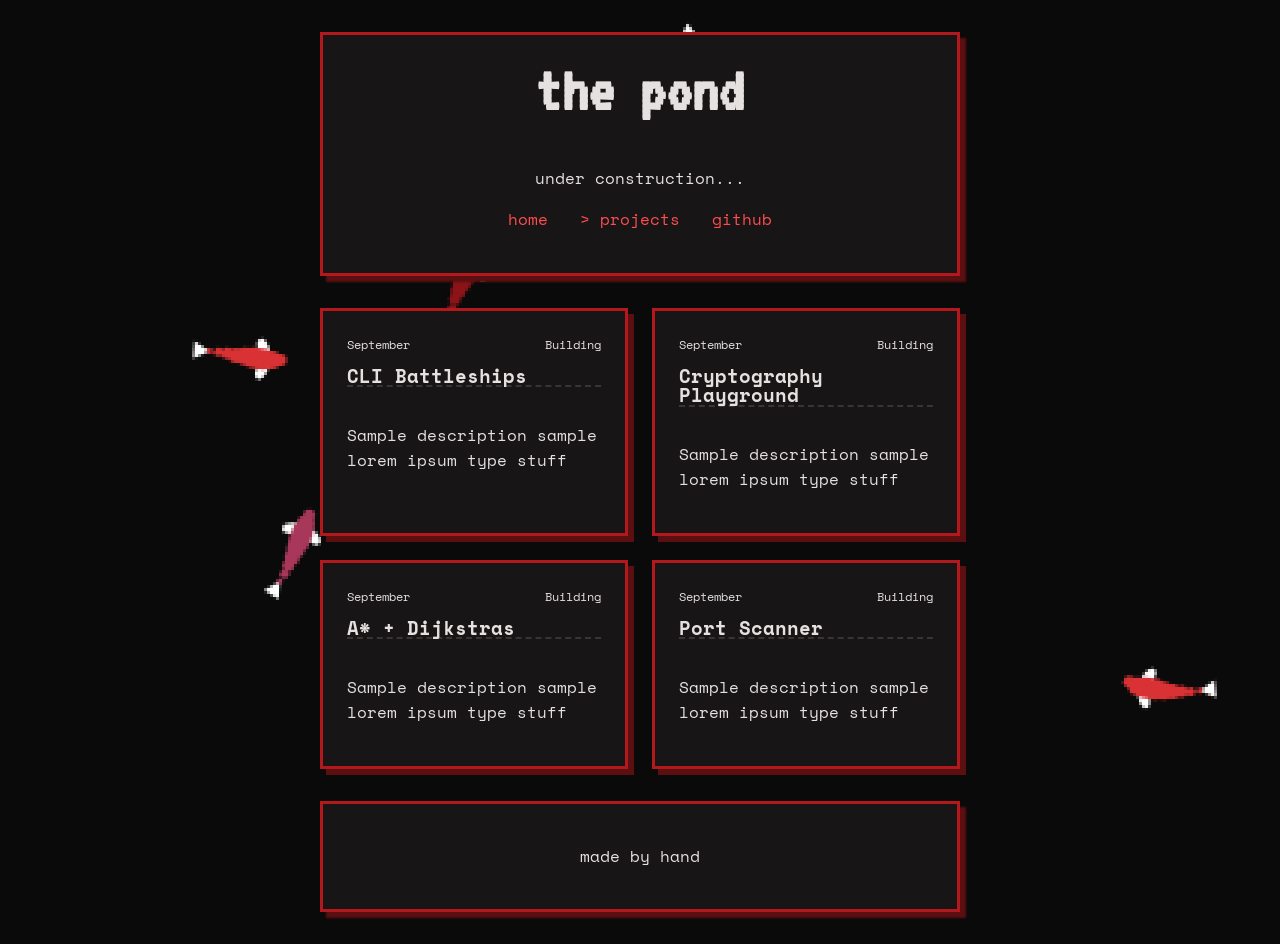
==== projects.html @ c8ddccac "added placeholder projects" ====
<!DOCTYPE html>
<html lang="en">

<head>
    <meta charset="UTF-8">
    <meta name="viewport" content="width=device-width, initial-scale=1.0">
    <title>projects | the pond</title>
    <link rel="stylesheet" href="styles.css">
    <link rel="preconnect" href="https://fonts.googleapis.com">
    <link rel="preconnect" href="https://fonts.gstatic.com" crossorigin>
    <link
        href="https://fonts.googleapis.com/css2?family=Space+Mono:ital,wght@0,400;0,700;1,400;1,700&family=VT323&display=swap"
        rel="stylesheet">
    <script src="script.js" defer></script>
</head>

<body>
    <canvas id="MyCanvas"></canvas>
    <header class="site-header box">
        <h1>the pond</h1>
        <p class="tagline">under construction...</p>
        <nav>
            <ul>
                <li><a href="index.html">home</a></li>
                <li><a href="projects.html" aria-current="page">projects</a></li>
                <li><a href="https://github.com/Mikolaj-Wujek">github</a></li>
            </ul>
        </nav>
    </header>

    <main id="projectPage">
        <a class="project" href="index.html">
            <div class="meta">
                <p class="date">September</p>
                <p class="status">Building</p>
            </div>
            <h3>CLI Battleships</h3>
            <p>Sample description sample lorem ipsum type stuff</p>
        </a>
        <a class="project" href="index.html">
            <div class="meta">
                <p class="date">September</p>
                <p class="status">Building</p>
            </div>
            <h3>Cryptography Playground</h3>
            <p>Sample description sample lorem ipsum type stuff</p>
        </a>
        <a class="project" href="index.html">
            <div class="meta">
                <p class="date">September</p>
                <p class="status">Building</p>

            </div>
            <h3>A* + Dijkstras</h3>
            <p>Sample description sample lorem ipsum type stuff</p>
        </a>
        <a class="project" href="index.html">
            <div class="meta">
                <p class="date">September</p>
                <p class="status">Building</p>

            </div>
            <h3>Port Scanner</h3>
            <p>Sample description sample lorem ipsum type stuff</p>
        </a>
    </main>

    <footer class="site-footer box">
        <p>made by hand</p>
    </footer>
</body>

</html>
---- styles.css ----
:root {
    --bg: #0a0a0a;
    --surface: #171515;
    --raised: #221f1f;
    --border: #3a3535;
    --text-muted: #9a9292;
    --text: #e6e1e1;
    --red: #ff4d4f;
    --red-deep: #b3191c;
    --red-dark: #5c0f11;
    --red-muted: #c98a8b;
}

body {
    background: var(--bg);
    color: var(--text);
    display: flex;
    flex-direction: column;
    gap: 2rem;
    margin: 0 auto;
    max-width: 40em;
    padding: 2rem;
    font-family: "Space Mono", monospace;
    line-height: 1.6
}

.box {
    background: var(--surface);
    text-align: center;
    border: 3px solid var(--red-deep);
    padding: 1.5rem;
    box-shadow: 6px 6px 2px var(--red-dark);
}

.post {
    background: var(--raised);
    text-align: left;
    padding: 1rem;
}

.post a::before {
    content: "#!";
}

.posts {
    display: flex;
    flex-direction: column;
    gap: 1.5rem;
}

a {
    color: var(--red);
    text-decoration: none;
    padding: 0 0.25em;
    transition: background-color 0.12s ease-out, color 0.12s ease-out;
}

a[aria-current="page"]::before {
    content: "> ";
}

a:hover,
a:focus-visible {
    background: var(--red);
    color: var(--bg);
}

a:focus-visible {
    outline: 2px solid var(--text);
    outline-offset: 2px;
}

a:active {
    background: var(--red-deep);
    color: var(--text);
}

nav ul {
    list-style: none;
    display: flex;
    padding: 0;
    justify-content: center;
    gap: 1.5rem;
}

h1, h2, h3 {
    font-family: "VT323", monospace;
    margin-top: 0;
    line-height: 1;
}

h1 {
    font-size: 4rem;
}

h2 {
    font-size: 3rem;
}

h3 {
    font-size: 1.2rem;
    font-family: "Space Mono", monospace;
    border-bottom: 2px dashed var(--border);
}

#MyCanvas {
    background: var(--bg);
    position: fixed;
    top: 0;
    left: 0;
    z-index: -1;
    width: 100vw;
    height: 100vh;
    image-rendering: pixelated;

}

#projectPage {
    display: grid;
    grid-template-columns: repeat(auto-fit, minmax(15rem, 1fr));
    gap: 1.5rem;
}

.project {
    display: flex;
    flex-direction: column;
    background: var(--surface);
    border: 3px solid var(--red-deep);
    box-shadow: 6px 6px 0 var(--red-dark);
    padding: 1.5rem;
    color: var(--text);
    transition: transform 0.12s ease-out, box-shadow 0.12s ease-out, border-color 0.12s ease-out;
}

.project:hover,
.project:focus-visible {
    background: var(--surface);
    color: var(--text);
    border-color: var(--red);
    transform: translate(3px, 3px);
    box-shadow: 3px 3px 0 var(--red-dark);
}

.project:active {
    background: var(--surface);
    color: var(--text);
    transform: translate(6px, 6px);
    box-shadow: 0 0 0 var(--red-dark);
}

.meta {
    display: flex;
    justify-content: space-between;
    font-size: 0.75rem;
    margin-bottom: 0.75rem;

}

.meta p {
    margin: 0;
}

/* .project p {
    color: var(--text-muted);
    transition: color 0.12s ease-out;
}

.project:hover p,
.project:focus-visible p {
    color: var(--bg);
}

.project:active p {
    color: var(--text);
} */
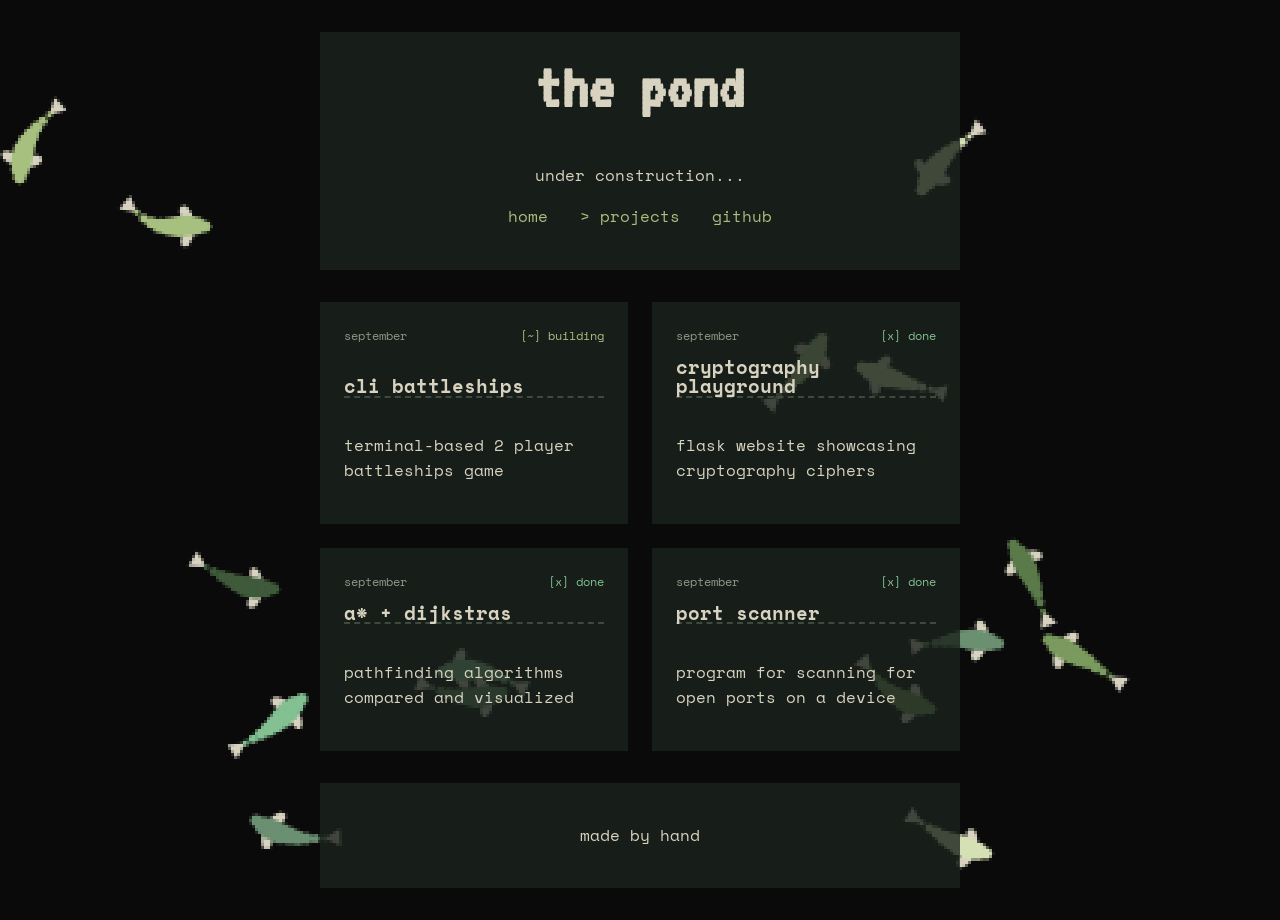
==== commit bf626770: "Filled in projects + fish pathfinding improved the fish pathfinding using target locations so they d" ====
--- a/projects.html
+++ b/projects.html
@@ -31,37 +31,37 @@
     <main id="projectPage">
         <a class="project" href="index.html">
             <div class="meta">
-                <p class="date">September</p>
-                <p class="status">Building</p>
+                <p class="date">september</p>
+                <p class="status building">building</p>
             </div>
-            <h3>CLI Battleships</h3>
-            <p>Sample description sample lorem ipsum type stuff</p>
+            <h3>cli battleships</h3>
+            <p>terminal-based 2 player battleships game</p>
         </a>
         <a class="project" href="index.html">
             <div class="meta">
-                <p class="date">September</p>
-                <p class="status">Building</p>
+                <p class="date">september</p>
+                <p class="status done">done</p>
             </div>
-            <h3>Cryptography Playground</h3>
-            <p>Sample description sample lorem ipsum type stuff</p>
+            <h3>cryptography playground</h3>
+            <p>flask website showcasing cryptography ciphers</p>
         </a>
         <a class="project" href="index.html">
             <div class="meta">
-                <p class="date">September</p>
-                <p class="status">Building</p>
+                <p class="date">september</p>
+                <p class="status done">done</p>
 
             </div>
-            <h3>A* + Dijkstras</h3>
-            <p>Sample description sample lorem ipsum type stuff</p>
+            <h3>a* + dijkstras</h3>
+            <p>pathfinding algorithms compared and visualized</p>
         </a>
         <a class="project" href="index.html">
             <div class="meta">
-                <p class="date">September</p>
-                <p class="status">Building</p>
+                <p class="date">september</p>
+                <p class="status done">done</p>
 
             </div>
-            <h3>Port Scanner</h3>
-            <p>Sample description sample lorem ipsum type stuff</p>
+            <h3>port scanner</h3>
+            <p>program for scanning for open ports on a device</p>
         </a>
     </main>
 
--- a/styles.css
+++ b/styles.css
@@ -1,14 +1,13 @@
 :root {
-    --bg: #0a0a0a;
-    --surface: #171515;
-    --raised: #221f1f;
-    --border: #3a3535;
-    --text-muted: #9a9292;
-    --text: #e6e1e1;
-    --red: #ff4d4f;
-    --red-deep: #b3191c;
-    --red-dark: #5c0f11;
-    --red-muted: #c98a8b;
+    --bg: #0a0a0a;                      /* the water */
+    --surface: rgb(27 34 28 / 0.8);     /* see-through panel */
+    --raised: rgb(216 211 192 / 0.06);  /* posts inside a panel */
+    --rule: #3d4a3d;                    /* dashed h3 line */
+    --text: #d8d3c0;                    /* muted warm white */
+    --text-muted: #8f9a88;              /* sage grey: dates, meta */
+    --accent: #a7c080;                  /* links, hover background */
+    --accent-deep: #48623c;
+    --done: #83c092;             /* link :active background */
 }
 
 body {
@@ -21,15 +20,13 @@
     max-width: 40em;
     padding: 2rem;
     font-family: "Space Mono", monospace;
-    line-height: 1.6
+    line-height: 1.6;
 }
 
 .box {
     background: var(--surface);
     text-align: center;
-    border: 3px solid var(--red-deep);
     padding: 1.5rem;
-    box-shadow: 6px 6px 2px var(--red-dark);
 }
 
 .post {
@@ -49,7 +46,7 @@
 }
 
 a {
-    color: var(--red);
+    color: var(--accent);
     text-decoration: none;
     padding: 0 0.25em;
     transition: background-color 0.12s ease-out, color 0.12s ease-out;
@@ -61,7 +58,7 @@
 
 a:hover,
 a:focus-visible {
-    background: var(--red);
+    background: var(--accent);
     color: var(--bg);
 }
 
@@ -71,7 +68,7 @@
 }
 
 a:active {
-    background: var(--red-deep);
+    background: var(--accent-deep);
     color: var(--text);
 }
 
@@ -100,7 +97,7 @@
 h3 {
     font-size: 1.2rem;
     font-family: "Space Mono", monospace;
-    border-bottom: 2px dashed var(--border);
+    border-bottom: 2px dashed var(--rule);
 }
 
 #MyCanvas {
@@ -112,7 +109,6 @@
     width: 100vw;
     height: 100vh;
     image-rendering: pixelated;
-
 }
 
 #projectPage {
@@ -121,31 +117,38 @@
     gap: 1.5rem;
 }
 
+/* Each tile spans three rows of the page grid (meta, title, description)
+   and borrows those rows via subgrid, so the rows line up across tiles
+   that sit side by side. */
 .project {
-    display: flex;
-    flex-direction: column;
+    display: grid;
+    grid-row: span 3;
+    grid-template-rows: subgrid;
+    row-gap: 0;
     background: var(--surface);
-    border: 3px solid var(--red-deep);
-    box-shadow: 6px 6px 0 var(--red-dark);
     padding: 1.5rem;
     color: var(--text);
-    transition: transform 0.12s ease-out, box-shadow 0.12s ease-out, border-color 0.12s ease-out;
+    transition: transform 0.12s ease-out;
 }
 
+/* Short titles sit on the dashed line instead of leaving a gap above it */
+.project h3 {
+    display: flex;
+    align-items: flex-end;
+}
+
+/* background and color are repeated here to cancel the generic a:hover styles */
 .project:hover,
 .project:focus-visible {
     background: var(--surface);
     color: var(--text);
-    border-color: var(--red);
     transform: translate(3px, 3px);
-    box-shadow: 3px 3px 0 var(--red-dark);
 }
 
 .project:active {
     background: var(--surface);
     color: var(--text);
     transform: translate(6px, 6px);
-    box-shadow: 0 0 0 var(--red-dark);
 }
 
 .meta {
@@ -153,23 +156,36 @@
     justify-content: space-between;
     font-size: 0.75rem;
     margin-bottom: 0.75rem;
-
 }
 
 .meta p {
     margin: 0;
 }
 
-/* .project p {
+.date {
     color: var(--text-muted);
-    transition: color 0.12s ease-out;
 }
 
-.project:hover p,
-.project:focus-visible p {
-    color: var(--bg);
+.status::before {
+    content: "[ ] ";
 }
 
-.project:active p {
-    color: var(--text);
-} */+.status.building {
+    color: var(--accent);
+}
+
+.status.building::before {
+    content: "[~] ";
+}
+
+.status.done {
+    color: var(--done);
+}
+
+.status.done::before {
+    content: "[x] ";
+}
+
+.status.planned {
+    color: var(--text-muted);
+}
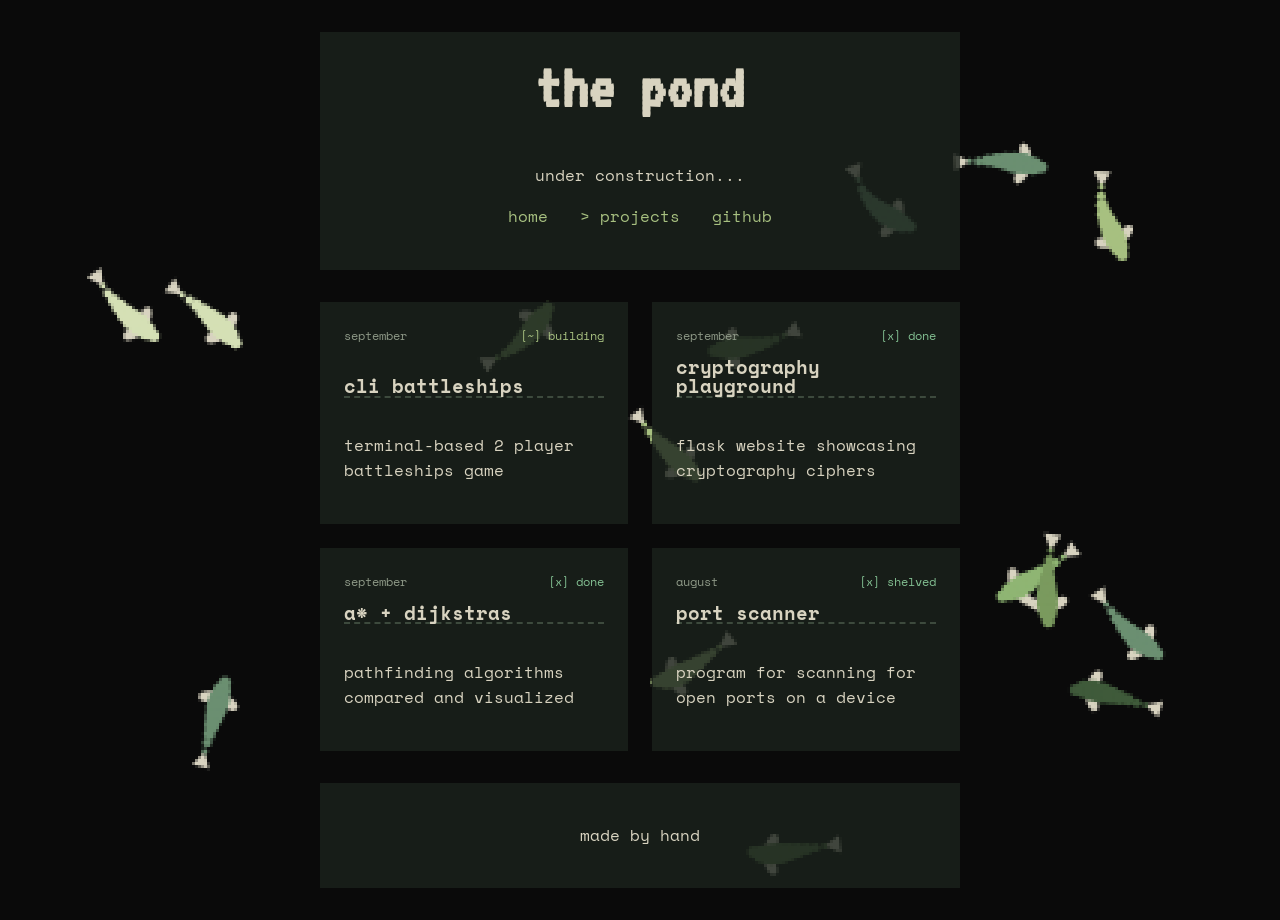
==== commit 1f2b8923: "secret commit" ====
--- a/projects.html
+++ b/projects.html
@@ -54,10 +54,10 @@
             <h3>a* + dijkstras</h3>
             <p>pathfinding algorithms compared and visualized</p>
         </a>
-        <a class="project" href="index.html">
+        <a class="project" href="projects/port_scanner.html">
             <div class="meta">
-                <p class="date">september</p>
-                <p class="status done">done</p>
+                <p class="date">august</p>
+                <p class="status done">shelved</p>
 
             </div>
             <h3>port scanner</h3>
--- a/styles.css
+++ b/styles.css
@@ -25,7 +25,6 @@
 
 .box {
     background: var(--surface);
-    text-align: center;
     padding: 1.5rem;
 }
 
@@ -188,4 +187,44 @@
 
 .status.planned {
     color: var(--text-muted);
+}
+
+/*  */
+
+.site-header,
+.site-footer {
+    text-align: center;
+}
+
+.description h2 {
+    margin-bottom: 1rem;
+}
+
+.description > :last-child {
+    margin-bottom: 0;
+}
+
+.links {
+    margin-top: 0;
+}
+
+
+.links a {
+    margin-left: -0.25em;
+}
+
+.aside {
+    color: var(--text-muted);
+}
+
+.note {
+    color: var(--text-muted);
+    border-top: 2px dashed var(--rule);
+    margin-top: 1.5rem;
+    padding-top: 1rem;
+}
+
+::selection {
+    background: var(--accent);
+    color: var(--bg);
 }
